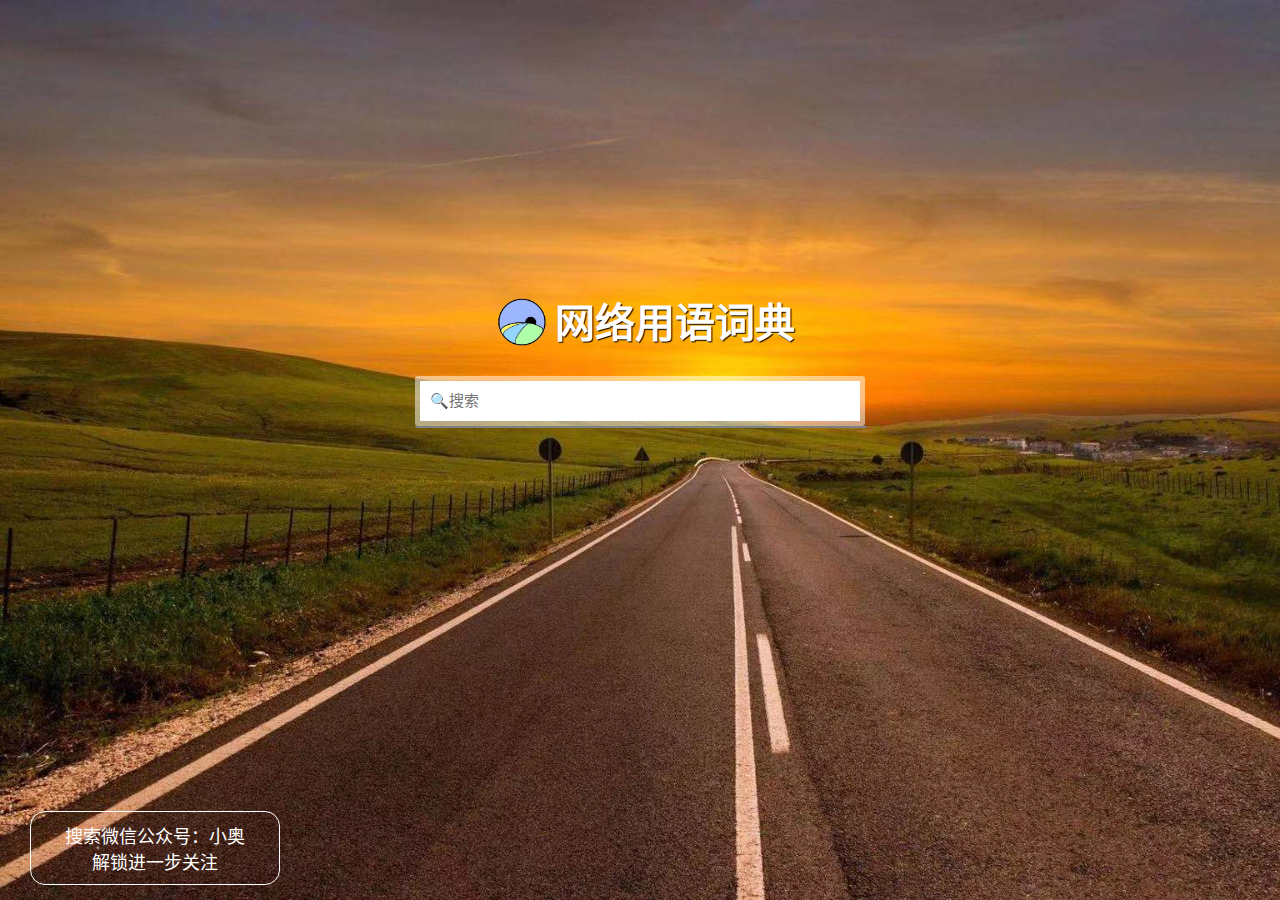
==== index.html @ baa7a877 "Add files via upload" ====
<!DOCTYPE html>
<html lang="zh-CN">

<head>
    <meta charset="UTF-8">
    <meta name="viewport" content="width=device-width, initial-scale=1.0">
    <meta http-equiv="X-UA-Compatible" content="ie=edge">
    <link rel="icon" type="image/x-icon" href="img/logo.ico">
    <link rel="stylesheet" href="css/main.css">
    <link rel="stylesheet" href="css/index.css">
    <title>网络用语词典</title>
</head>

<body>
    <main>
        <h1><img height="60px" style="position: relative; top: 15px;" src="img/logo.jpg">网络用语词典</h1>
        <div id="search">
            <div id="search-input">
                <input type="text" id="q" placeholder="🔍搜索">
            </div>
            <div id="search-result"></div>
        </div>
    </main>

    <footer>
        <div id="ads">
            搜索微信公众号：小奥
            <br>
            解锁进一步关注
        </div>
    </footer>
    <script type="text/javascript" src="js/main.js"></script>
    <script type="text/javascript" src="js/search.js"></script>
</body>

</html>
---- css/main.css ----
html, body {
    height: 100%;
    width: 100%;
}

body {
    padding: 0;
    margin: 0;
    background-image: url(../img/bg.jpg);
    background-size: cover;
    background-repeat: no-repeat;
}

#search {
    height: 50px;
    width: 100%;
    max-width: 450px;
    margin: auto;
    display: inline-block;
    position: relative;
}

#search-input {
    height: 50px;
    width: 100%;
    max-width: 450px;
    display: inline-block;
    border-radius: 3px;
    border: 5px solid rgba(255, 255, 255, 0.5);
    box-sizing: border-box;
}

#search-result {
    position: absolute;
    max-height: 200px;
    width: 100%;
    max-width: 450px;
    background: white;
    border: 1px solid gray;
    border-bottom-left-radius: 3px;
    border-bottom-right-radius: 3px;
    z-index: 2;
}

#search-result a {
    color: black;
    text-decoration: none;
}

#search-result div {
    height: 40px;
    line-height: 40px;
    box-sizing: border-box;
    padding: 0 10px;
    text-align: left;
    cursor: pointer;
}

#search-result div:hover {
    background: #eee;
}
---- css/index.css ----
main {
    height: 400px;
    width: 100%;
    text-align: center;
    position: absolute;
    top: 0;
    bottom: 0;
    margin: auto;
}

main h1 {
    color: white;
    font-size: 40px;
    text-shadow: 1px 1px 1px black;
}

main input {
    height: 100%;
    width: 100%;
    display: inline;
    border: none;
    outline: none;
    box-sizing: border-box;
    padding: 0 10px;
    font-size: 15px;
    color: gray;
}

#ads {
    height: auto;
    width: 250px;
    position: absolute;
    bottom: 15px;
    left: 30px;
    border: 1px solid white;
    color: white;
    border-radius: 15px;
    text-align: center;
    font-size: 18px;
    box-sizing: border-box;
    padding: 10px 0;
}
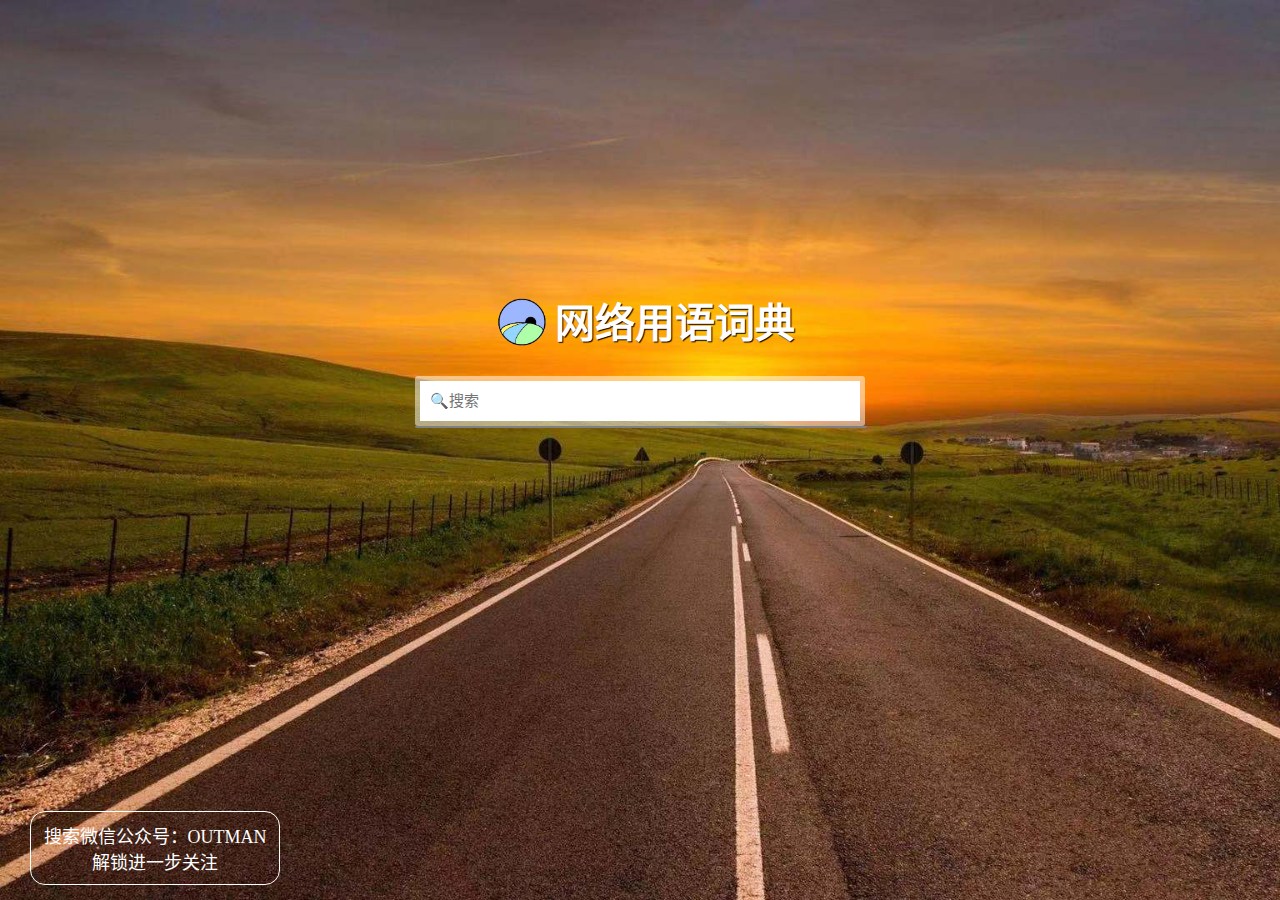
==== commit d1289842: "Update index.html" ====
--- a/index.html
+++ b/index.html
@@ -8,6 +8,7 @@
     <link rel="icon" type="image/x-icon" href="img/logo.ico">
     <link rel="stylesheet" href="css/main.css">
     <link rel="stylesheet" href="css/index.css">
+    <script type="text/javascript" src="//js.users.51.la/20708049.js"></script>
     <title>网络用语词典</title>
 </head>
 
@@ -24,7 +25,7 @@
 
     <footer>
         <div id="ads">
-            搜索微信公众号：小奥
+            搜索微信公众号：OUTMAN
             <br>
             解锁进一步关注
         </div>
